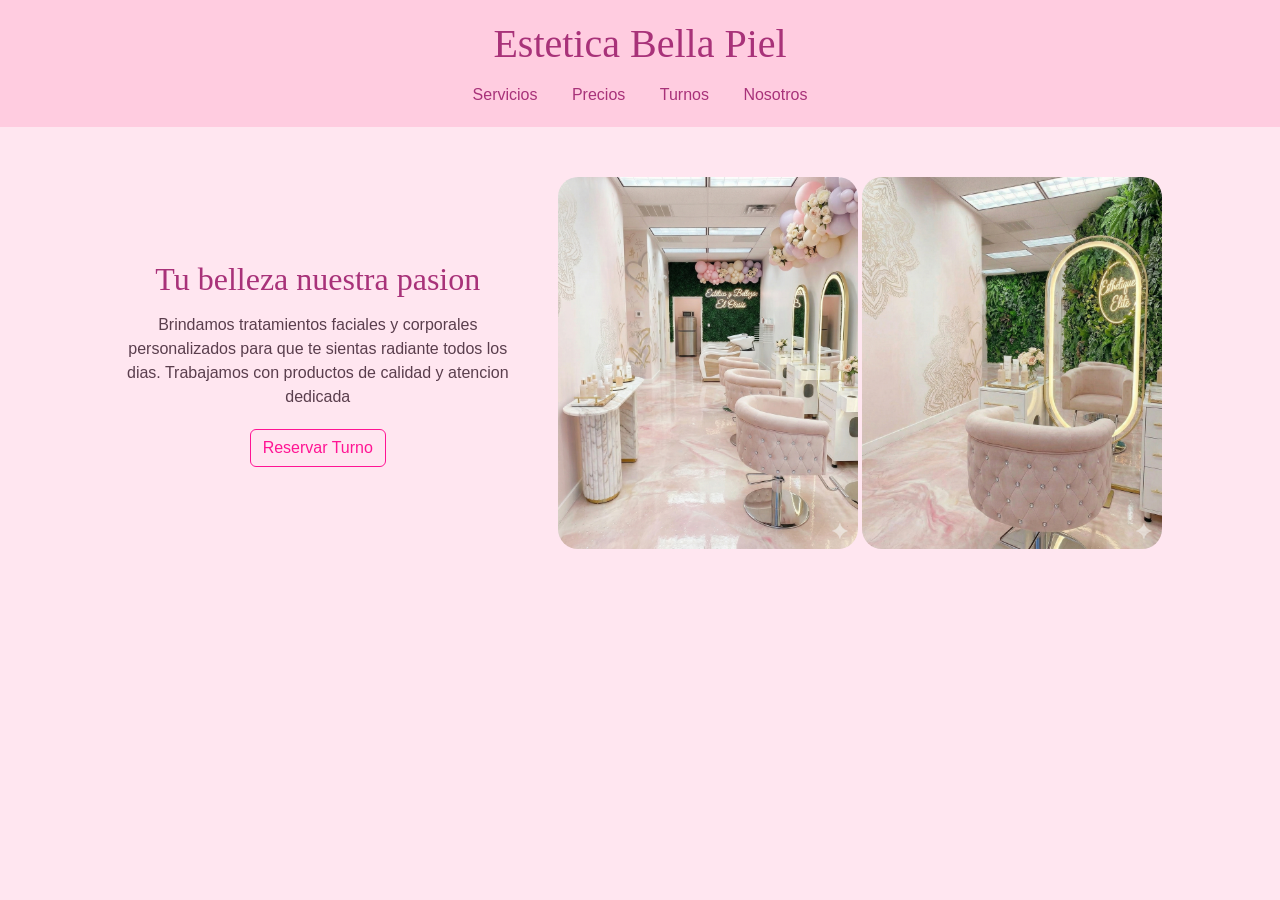
==== index.html @ 9b814d7f "subo mi proyecto estetica" ====
<!DOCTYPE html>
<html lang="es">
<head>
    <meta charset="UTF-8">
    <meta name="viewport" content="width=device-width, initial-scale=1.0">
    <title>Centro de Estetica</title>
    <link href="https://cdn.jsdelivr.net/npm/bootstrap@5.3.2/dist/css/bootstrap.min.css" rel="stylesheet">
    <link rel="stylesheet" href="./css/styles.css">
</head>
<body>
    <header> <h1>Estetica Bella Piel</h1>
 <nav> <a href="./servicios.html">Servicios</a>
    <a href="./precios.html">Precios</a>
    <a href="./turnos.html">Turnos</a>
    <a href="./nosotros.html">Nosotros</a>
    </nav>
    </header>
    <section class="inicio">
        <div class="texto-inicio">
            <h2>Tu belleza nuestra pasion</h2>
            <p>Brindamos tratamientos faciales y corporales personalizados para que te sientas radiante todos los dias. Trabajamos con productos de calidad y atencion dedicada</p>
        <a href="./turnos.html" class="btn btn-outline-danger">Reservar Turno</a>
        </div>
        <div class="imagen-inicio">
 <img src="./img/centroestetica (1).png" alt="Centro de Estetica">
    <img src="./img/centroestetica (2).png" alt="Centro de Estetica2">
   
        </div>
    </section>
    
  
   
</body>
</html>
---- css/styles.css ----
*{
    margin: 0;
    padding: 0;
    box-sizing: border-box;
}
body{
    background-color: #ffe6f0;
    font-family: 'poppins',sans-serif;
    color: #5a3e4d;
}
header{
    background-color: #ffcce0;
    padding: 20px;
    text-align: center;

}
nav a{
    text-decoration: none;
    margin: 0 15px;
    color: #a83279;
    font-weight: 500;
    transition: 0.3s;
}
nav a:hover{
    color: #ff1493;
}
h1,h2,h3{
    font-family: 'playfair Display',serif;
    text-align: 15px;
    margin-bottom: 15px;
    color: #a83279;
}
/*la seccion de inicio*/
.inicio{
    display: flex;
    align-items: center;
    justify-content: center;
    padding: 50px;
    gap: 40px;
    flex-wrap: wrap;
}
.texto-inicio{
    max-width: 400px;
    text-align: center;
}
.texto-inicio p{
    margin-bottom: 20px;
    font-size: 16px;

}
.boton{
    background-color: #ff1493;
    color: white;
    padding: 12px 25px;
    border-radius: 25px;
    text-decoration:none;
    font-weight: 500;
    transition: 0.3s;
}
.boton:hover{
    background-color: #c71585;
}
.btn-outline-danger{
    border-color: #ff1493;
    color: #ff1493;
}
.btn-outline-danger:hover{
    background-color: #ff1493;
    color: white;
}
/*imagenes*/
.imagen-inicio img {
    width: 300px;
    border-radius: 20px;
    box-shadow: 0px 10px 25px rgba(o,o,o,o.15);
    transition: 0.3s;

}
.imagen-inicio img:hover{
    transform: scale(1.05);
}

/* seccion de servicios*/
#servicios{
    text-align: center;
    padding: 60px 20px;
    background-color: #fff0f5;

}
#servicios h2{
    font-size: 32px;
    color: #d63384;
    margin-bottom: 40px;
}
/* contenedor*/
.contenedor-cards{
    display: flex;
    justify-content: center;
    gap: 30px;
    flex-wrap: wrap;

}
/*las cards individual*/
.card{
background-color: #ffff;
border-radius: 20px;
box-shadow: 0px 8px 20px rgba(214,51,132,0.15);
overflow:hidden;

}
.card img{

}
.card h3{
    color: #c2185b;
    margin: 15px 0 10px 0;
    font-size: 20px;
}
.card p {
    font-size:14px;
    padding: 0 15px;
    color:#555
    ;
}
.card:hover{
    transform: translateY(-8px);
    box-shadow: 0px 12px 25px rgba(214,51,132,0.25);
}
/*Precios*/
.precios{
    text-align: center;
    padding: 40px;
}
.tabla-precios{
    display: flex;
    justify-content: center;
    gap: 30px;
    margin-top: 30px;
    flex-wrap: wrap;

}
.item{
    background-color: white;
    padding: 20px;
    border-radius: 20px;
    width: 200px;
    box-shadow: 0px 8px 20px rgba(0,0,0,0.1);
}
/* Seccion de turnos*/
.turnos{
    text-align: center;
    padding: 40px;
}
form{
    display: flex;
    flex-direction: column;
    align-items: center;
    gap: 15px;
    margin-top: 30px;
}
input, select{
    padding: 10px;
    width:250px;
    border-radius: 15px;
    border: 1px solid #ffcce0;

}
button{
    background-color: #ff1493;
    color: white;
    padding: 10px 20px;
    border-radius: 20px;
    border: none;
    cursor: pointer;
}
button:hover{
    background-color: #c71585;
}
/*Ultimo*/
.nosotros{
    text-align: center;
    padding: 50px;
    max-width: 600px;
    margin: auto;
}
.galeria{
    display: grid;
   grid-template-columns:repeat(3, 1fr);
    gap: 25px;
    margin-top: 30px;
    

}
.galeria img{
    width: 250px;
    height: 250px;
    object-fit: cover;
    border-radius: 20px;
    border: opx 8px 20px rgba(0,0,0,0.1);
    transition: o.3s;
}
.galeria img:hover{
    transform: scale(1.05);
}
@media(max-width: 768px){
    .galeria{
    grid-template-columns: repeat(2, 1fr);
}
}
@media(max-width:480px){
    .galeria{
        grid-template-columns: 1fr;
    }
}
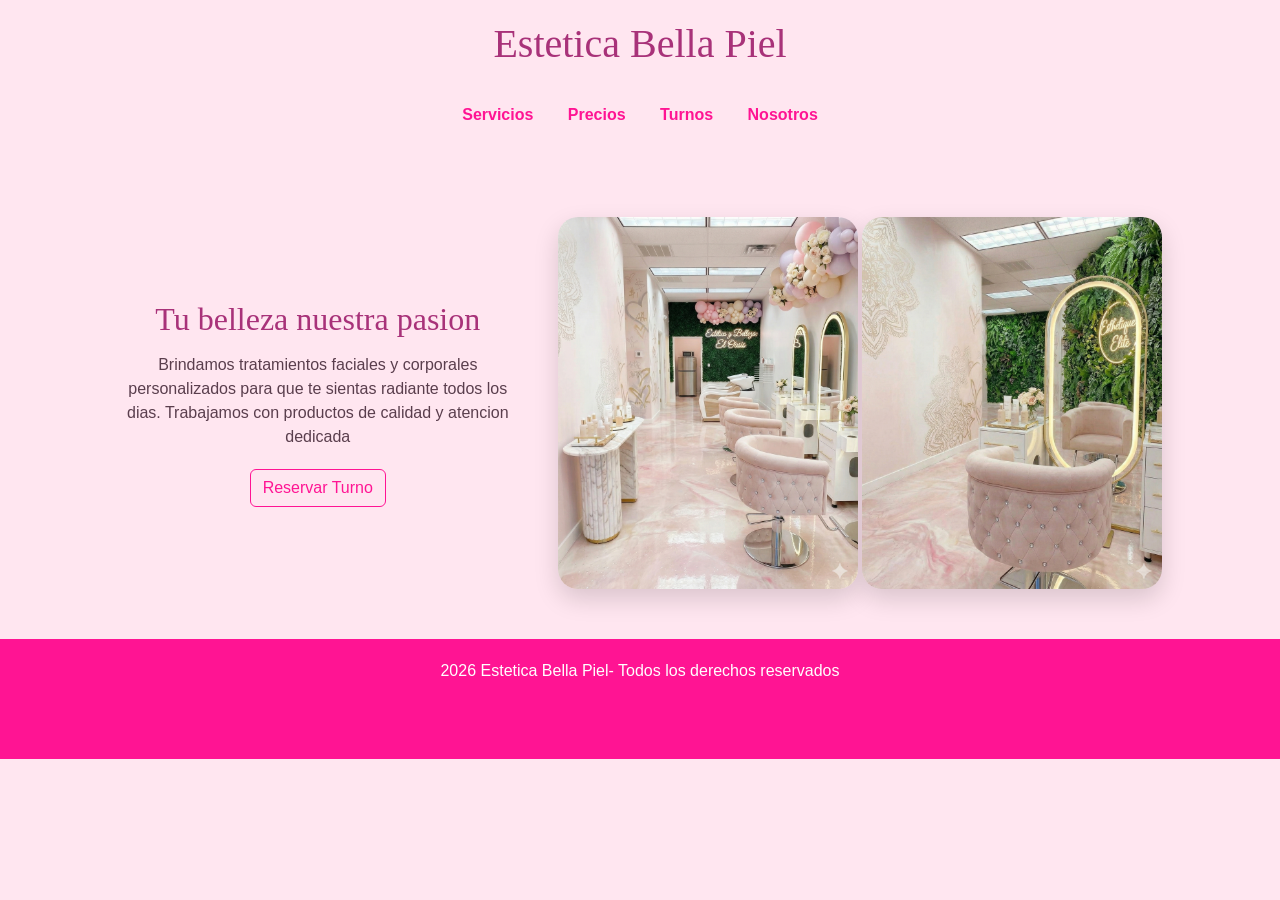
==== commit 227f730e: "Agrego estructura SASS y responsive" ====
--- a/index.html
+++ b/index.html
@@ -3,9 +3,12 @@
 <head>
     <meta charset="UTF-8">
     <meta name="viewport" content="width=device-width, initial-scale=1.0">
+    <meta name="description" content="Centro de estética Bella Piel, servicios de belleza, maquillaje, manicura y tratamientos faciales.">
+    <meta name="keywords" content="estética, belleza, manicura, maquillaje, limpieza facial, turnos">
+    <meta name="author" content="Sol Cuevas">
     <title>Centro de Estetica</title>
     <link href="https://cdn.jsdelivr.net/npm/bootstrap@5.3.2/dist/css/bootstrap.min.css" rel="stylesheet">
-    <link rel="stylesheet" href="./css/styles.css">
+    <link rel="stylesheet" href="./sass/estilo.css">
 </head>
 <body>
     <header> <h1>Estetica Bella Piel</h1>
@@ -27,7 +30,9 @@
    
         </div>
     </section>
-    
+    <footer>
+        <p> 2026 Estetica Bella Piel- Todos los derechos reservados</p>
+        <footer/>
   
    
 </body>
--- a/sass/estilo.css
+++ b/sass/estilo.css
@@ -0,0 +1,260 @@
+header {
+  background-color: #ffe6f0;
+  padding: 20px;
+  text-align: center;
+}
+
+nav {
+  background-color: #ffe6f0;
+  padding: 20px;
+  text-align: center;
+}
+nav a {
+  color: #ff1493;
+  margin: 0 15px;
+  text-decoration: none;
+  font-weight: bold;
+}
+nav a:hover {
+  color: #c71585;
+}
+
+/* CONDICIONAL */
+body {
+  background-color: #ffe6f0;
+  color: #5a3e4d;
+  margin: 0;
+  font-family: "Poppins", sans-serif;
+}
+
+/* TITULOS */
+h1, h2, h3 {
+  font-family: "Playfair Display", serif;
+  text-align: center;
+  margin-bottom: 15px;
+  color: #a83279;
+}
+
+/* INICIO */
+.inicio {
+  display: flex;
+  align-items: center;
+  justify-content: center;
+  padding: 50px;
+  gap: 40px;
+  flex-wrap: wrap;
+}
+
+.texto-inicio {
+  max-width: 400px;
+  text-align: center;
+}
+.texto-inicio p {
+  margin-bottom: 20px;
+  font-size: 16px;
+}
+
+/* BOTONES */
+.boton {
+  background-color: #ff1493;
+  color: white;
+  padding: 10px 20px;
+  border-radius: 20px;
+  border: none;
+  cursor: pointer;
+  transition: 0.3s;
+}
+.boton:hover {
+  background-color: #c71585;
+}
+
+.btn-outline-danger {
+  border-color: #ff1493;
+  color: #ff1493;
+}
+.btn-outline-danger:hover {
+  background-color: #ff1493;
+  color: white;
+}
+
+/* EXTEND */
+.card-base, .card {
+  padding: 20px;
+  border-radius: 20px;
+}
+
+/* IMAGEN INICIO */
+.imagen-inicio img {
+  width: 300px;
+  border-radius: 20px;
+  box-shadow: 0px 10px 25px rgba(0, 0, 0, 0.15);
+  transition: 0.3s;
+}
+.imagen-inicio img:hover {
+  transform: scale(1.05);
+}
+
+/* SERVICIOS */
+#servicios {
+  text-align: center;
+  padding: 60px 20px;
+  background-color: #fff0f5;
+}
+#servicios h2 {
+  font-size: 32px;
+  color: #d63384;
+  margin-bottom: 40px;
+}
+
+/* CARDS */
+.contenedor-cards {
+  display: flex;
+  justify-content: center;
+  gap: 30px;
+  flex-wrap: wrap;
+}
+
+.card {
+  background-color: #fff;
+  box-shadow: 0px 8px 20px rgba(214, 51, 132, 0.15);
+  overflow: hidden;
+  transition: 0.3s;
+}
+.card:hover {
+  transform: translateY(-8px);
+  box-shadow: 0px 12px 25px rgba(214, 51, 132, 0.25);
+}
+.card img {
+  width: 100%;
+}
+.card h3 {
+  color: #c2185b;
+  margin: 15px 0 10px 0;
+  font-size: 20px;
+}
+.card p {
+  font-size: 14px;
+  padding: 0 15px;
+  color: #555;
+}
+
+/* PRECIOS */
+.precios {
+  text-align: center;
+  padding: 40px;
+}
+.precios .tabla-precios {
+  display: flex;
+  justify-content: center;
+  gap: 30px;
+  margin-top: 30px;
+  flex-wrap: wrap;
+}
+.precios .tabla-precios .item {
+  background-color: white;
+  padding: 20px;
+  border-radius: 20px;
+  width: 200px;
+  box-shadow: 0px 8px 20px rgba(0, 0, 0, 0.1);
+  transition: 0.3s;
+}
+.precios .tabla-precios .item:hover {
+  transform: translateY(-5px);
+}
+
+/* TURNOS */
+.turnos {
+  padding: 40px;
+}
+.turnos form {
+  display: flex;
+  flex-direction: column;
+  align-items: center;
+  gap: 15px;
+  margin-top: 30px;
+}
+.turnos form input,
+.turnos form select {
+  padding: 10px;
+  width: 250px;
+  border-radius: 15px;
+  border: 1px solid #ffcce0;
+}
+.turnos form button {
+  background-color: #ff1493;
+  color: white;
+  padding: 10px 20px;
+  border-radius: 20px;
+  border: none;
+  cursor: pointer;
+  transition: 0.3s;
+}
+.turnos form button:hover {
+  background-color: #c71585;
+}
+
+/* NOSOTROS */
+.nosotros {
+  text-align: center;
+  padding: 50px;
+  max-width: 600px;
+  margin: auto;
+}
+
+/* GALERIA */
+.galeria {
+  display: grid;
+  grid-template-columns: repeat(3, 1fr);
+  gap: 25px;
+  margin-top: 30px;
+}
+.galeria img {
+  width: 250px;
+  height: 250px;
+  object-fit: cover;
+  border-radius: 20px;
+  box-shadow: 0px 8px 20px rgba(0, 0, 0, 0.1);
+  transition: 0.3s;
+}
+.galeria img:hover {
+  transform: scale(1.05);
+}
+@media (max-width: 768px) {
+  .galeria {
+    grid-template-columns: repeat(2, 1fr);
+  }
+}
+@media (max-width: 480px) {
+  .galeria {
+    grid-template-columns: 1fr;
+  }
+}
+
+/* ANIMACIONES */
+@keyframes aparecer {
+  from {
+    opacity: 0;
+    transform: translateY(20px);
+  }
+  to {
+    opacity: 1;
+    transform: translateY(0);
+  }
+}
+.inicio,
+.card,
+.precios,
+.turnos,
+.nosotros,
+.galeria {
+  animation: aparecer 0.8s ease;
+}
+
+footer {
+  background-color: #ff1493;
+  color: white;
+  text-align: center;
+  padding: 20px;
+}
+
+/*# sourceMappingURL=estilo.css.map */
